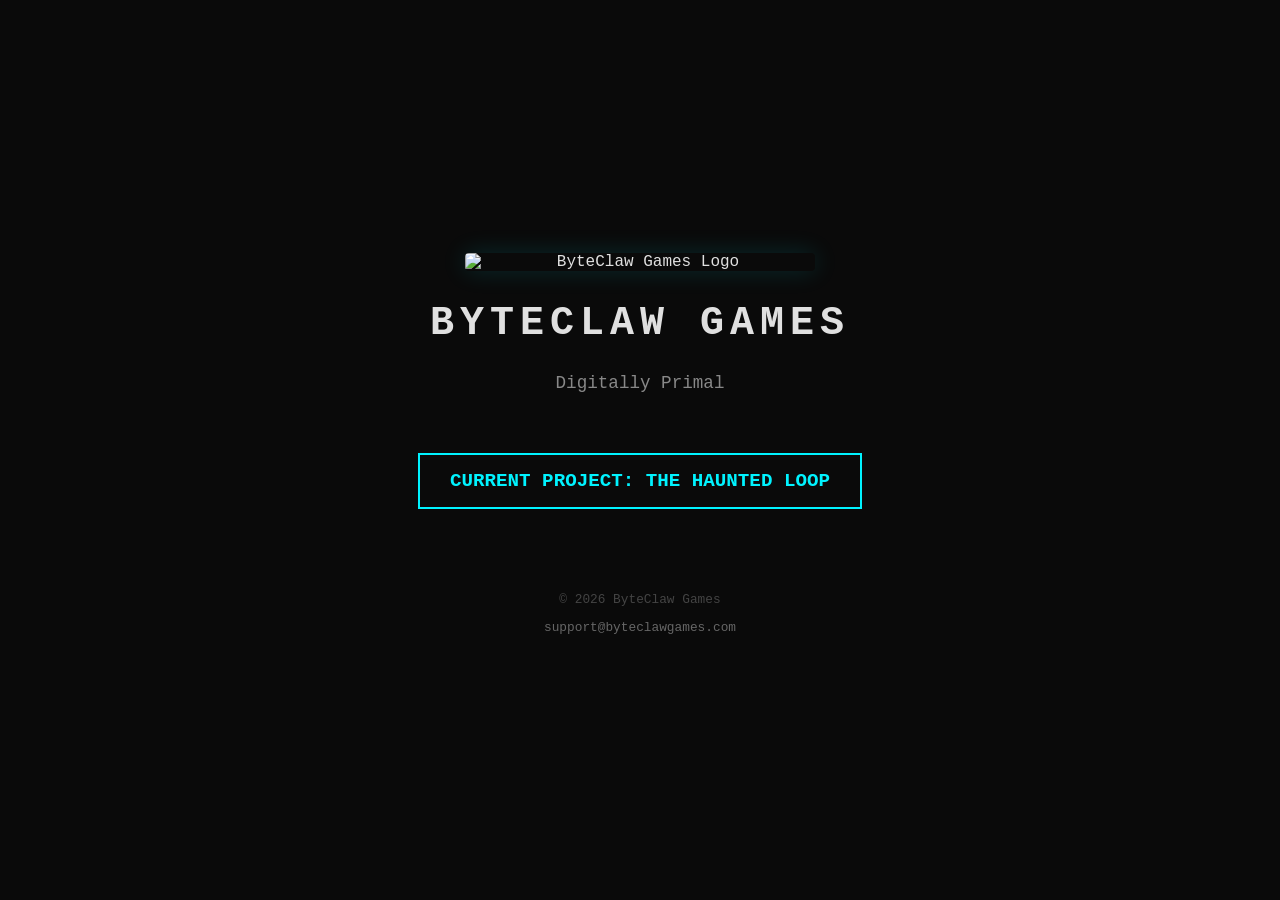
==== index.html @ 6eb18c29 "Initial Commit Basic files for website, without much functionality." ====
<!DOCTYPE html>
<html lang="en">
<head>
    <meta charset="UTF-8">
    <meta name="viewport" content="width=device-width, initial-scale=1.0">
    <title>ByteClaw Games</title>
    <style>
        /* CORE THEME */
        :root {
            --bg-color: #0a0a0a;
            --text-color: #e0e0e0;
            --accent-cyan: #00f3ff;
            --accent-magenta: #ff0055;
            --card-bg: #161616;
        }

        body {
            background-color: var(--bg-color);
            color: var(--text-color);
            font-family: 'Courier New', Courier, monospace;
            margin: 0;
            display: flex;
            flex-direction: column;
            align-items: center;
            justify-content: center;
            min-height: 100vh;
            text-align: center;
        }

        /* LOGO & BRANDING */
        .logo-img {
            max-width: 350px;
            width: 80%;
            border-radius: 4px;
            box-shadow: 0 0 25px rgba(0, 243, 255, 0.15);
            margin-bottom: 30px;
        }

        h1 {
            font-size: 2.5rem;
            text-transform: uppercase;
            letter-spacing: 6px;
            margin: 0 0 10px 0;
        }

        .tagline {
            color: #888;
            font-size: 1.1rem;
            margin-bottom: 50px;
        }

        /* NAVIGATION BUTTONS */
        .btn {
            display: inline-block;
            padding: 15px 30px;
            border: 2px solid var(--accent-cyan);
            color: var(--accent-cyan);
            text-decoration: none;
            font-weight: bold;
            font-size: 1.2rem;
            text-transform: uppercase;
            transition: all 0.3s ease;
            margin: 10px;
        }

        .btn:hover {
            background-color: var(--accent-cyan);
            color: #000;
            box-shadow: 0 0 15px var(--accent-cyan);
        }

        /* FOOTER */
        footer {
            margin-top: 60px;
            color: #444;
            font-size: 0.8rem;
        }
        
        .contact-link {
            color: #666;
            text-decoration: none;
        }
        .contact-link:hover { color: var(--accent-magenta); }
    </style>
</head>
<body>

    <img src="ByteClawGames.png" alt="ByteClaw Games Logo" class="logo-img">
    
    <h1>ByteClaw Games</h1>
    <p class="tagline">Digitally Primal</p>

    <div>
        <a href="haunted-loop.html" class="btn">Current Project: The Haunted Loop</a>
    </div>

    <footer>
        <p>&copy; 2026 ByteClaw Games</p>
        <p><a href="mailto:support@byteclawgames.com" class="contact-link">support@byteclawgames.com</a></p>
    </footer>

</body>
</html>
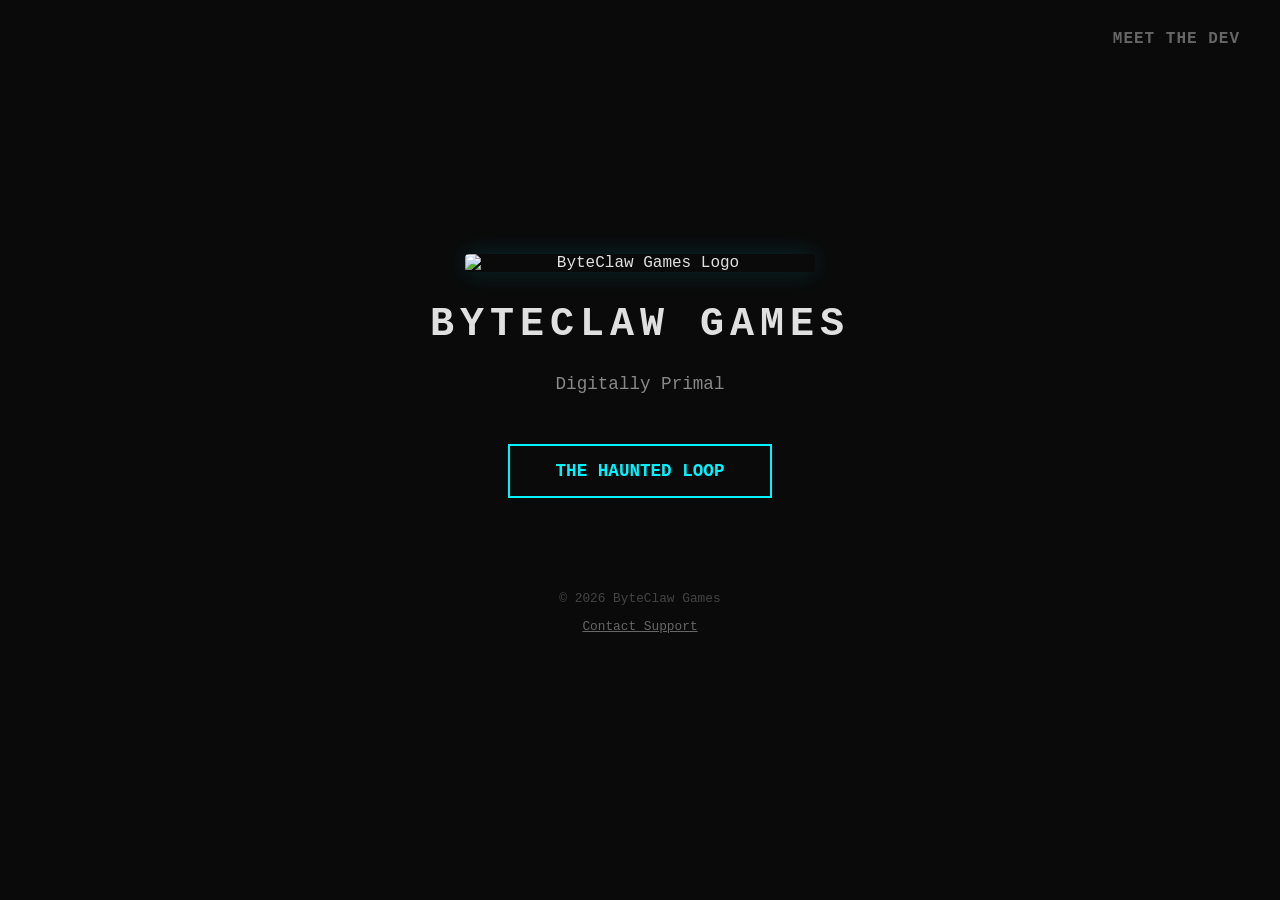
==== commit 8d79bef1: "Updated layout of info Added the About Page Changed the layout of Index. Included extra images. Adde" ====
--- a/index.html
+++ b/index.html
@@ -25,6 +25,30 @@
             justify-content: center;
             min-height: 100vh;
             text-align: center;
+            position: relative; /* Needed for the absolute positioning of the header */
+        }
+
+        /* HEADER NAVIGATION */
+        nav {
+            position: absolute;
+            top: 30px;
+            right: 40px;
+            z-index: 10;
+        }
+
+        .header-link {
+            text-decoration: none;
+            color: #666; /* Subtle default color */
+            font-weight: bold;
+            font-size: 1rem;
+            text-transform: uppercase;
+            letter-spacing: 1px;
+            transition: color 0.3s ease, text-shadow 0.3s ease;
+        }
+
+        .header-link:hover {
+            color: var(--accent-cyan);
+            text-shadow: 0 0 10px rgba(0, 243, 255, 0.5); /* Cyan Glow */
         }
 
         /* LOGO & BRANDING */
@@ -50,6 +74,11 @@
         }
 
         /* NAVIGATION BUTTONS */
+        .btn-container {
+            display: flex;
+            justify-content: center;
+        }
+
         .btn {
             display: inline-block;
             padding: 15px 30px;
@@ -57,10 +86,10 @@
             color: var(--accent-cyan);
             text-decoration: none;
             font-weight: bold;
-            font-size: 1.2rem;
+            font-size: 1.1rem;
             text-transform: uppercase;
             transition: all 0.3s ease;
-            margin: 10px;
+            min-width: 200px;
         }
 
         .btn:hover {
@@ -71,33 +100,52 @@
 
         /* FOOTER */
         footer {
-            margin-top: 60px;
+            margin-top: 80px;
             color: #444;
             font-size: 0.8rem;
         }
         
-        .contact-link {
+        .contact-trigger {
             color: #666;
-            text-decoration: none;
+            cursor: pointer;
+            text-decoration: underline;
+            transition: 0.3s;
         }
-        .contact-link:hover { color: var(--accent-magenta); }
+        .contact-trigger:hover { color: var(--accent-cyan); }
+
     </style>
 </head>
 <body>
 
-    <img src="ByteClawGames.png" alt="ByteClaw Games Logo" class="logo-img">
+    <nav>
+        <a href="about.html" class="header-link">Meet The Dev</a>
+    </nav>
+
+    <img src="ByteClawGames.jpg" alt="ByteClaw Games Logo" class="logo-img">
     
     <h1>ByteClaw Games</h1>
     <p class="tagline">Digitally Primal</p>
 
-    <div>
-        <a href="haunted-loop.html" class="btn">Current Project: The Haunted Loop</a>
+    <div class="btn-container">
+        <a href="haunted-loop.html" class="btn">The Haunted Loop</a>
     </div>
 
     <footer>
         <p>&copy; 2026 ByteClaw Games</p>
-        <p><a href="mailto:support@byteclawgames.com" class="contact-link">support@byteclawgames.com</a></p>
+        <p><span class="contact-trigger" onclick="revealEmail()">Contact Support</span></p>
     </footer>
+
+    <script>
+        function revealEmail() {
+            // We break the email into parts so bots can't read "support@byteclawgames.com" in the source code
+            const user = "support";
+            const domain = "byteclawgames.com";
+            const fullEmail = user + "@" + domain;
+            
+            // This is the "Popup"
+            alert("Need support? Send us an email at:\n\n" + fullEmail);
+        }
+    </script>
 
 </body>
 </html>
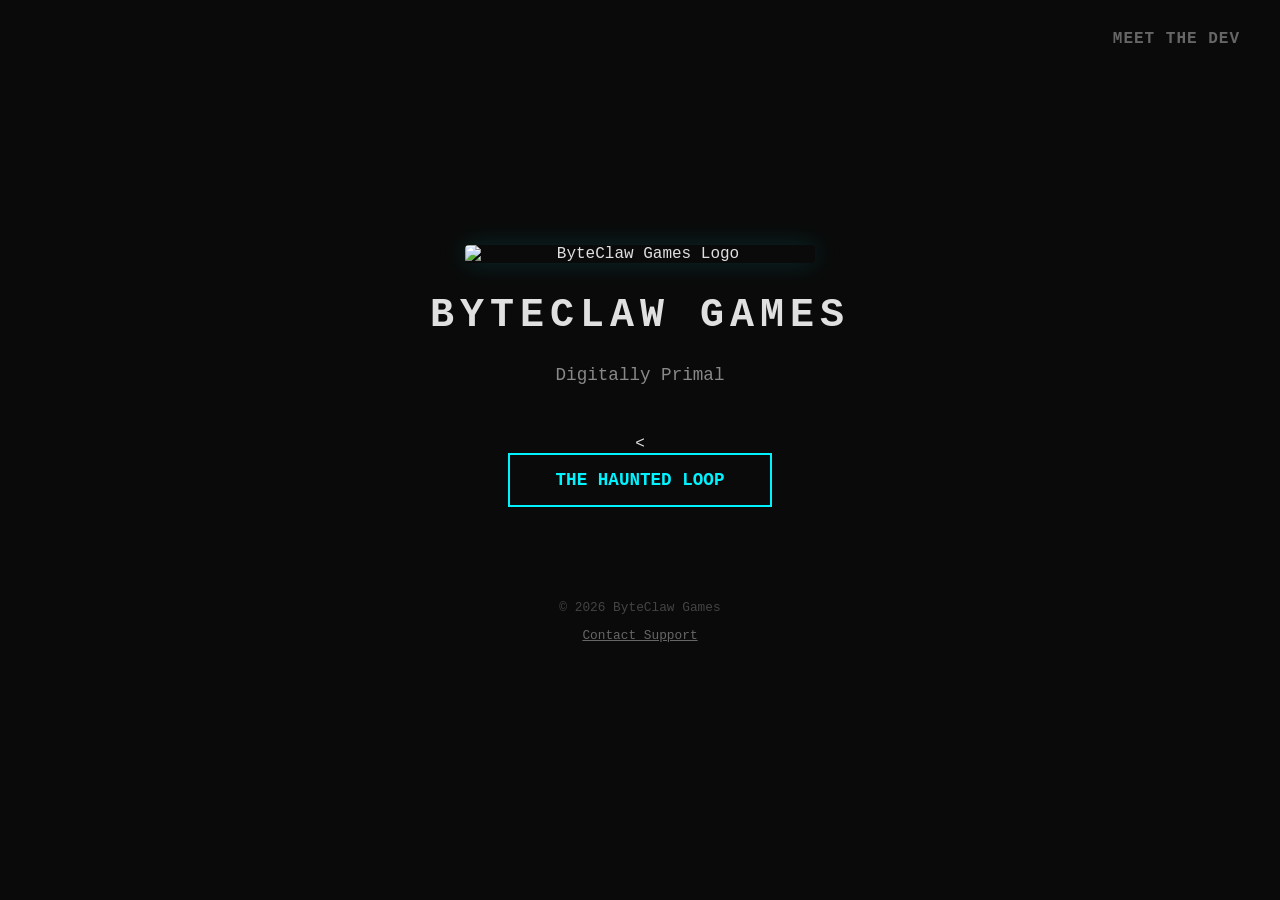
==== commit 00a6c84c: "Attempting to make Clean URLs Added extra folders and changed the html code to attempt at making the" ====
--- a/index.html
+++ b/index.html
@@ -118,17 +118,17 @@
 <body>
 
     <nav>
-        <a href="about.html" class="header-link">Meet The Dev</a>
-    </nav>
+    <a href="about/" class="header-link">Meet The Dev</a>
+	</nav>
 
-    <img src="ByteClawGames.jpg" alt="ByteClaw Games Logo" class="logo-img">
+    <img src="images/ByteClawGames.jpg" alt="ByteClaw Games Logo" class="logo-img">
     
     <h1>ByteClaw Games</h1>
     <p class="tagline">Digitally Primal</p>
 
-    <div class="btn-container">
-        <a href="haunted-loop.html" class="btn">The Haunted Loop</a>
-    </div>
+    <<div class="btn-container">
+		<a href="haunted-loop/" class="btn">The Haunted Loop</a>
+	</div>
 
     <footer>
         <p>&copy; 2026 ByteClaw Games</p>
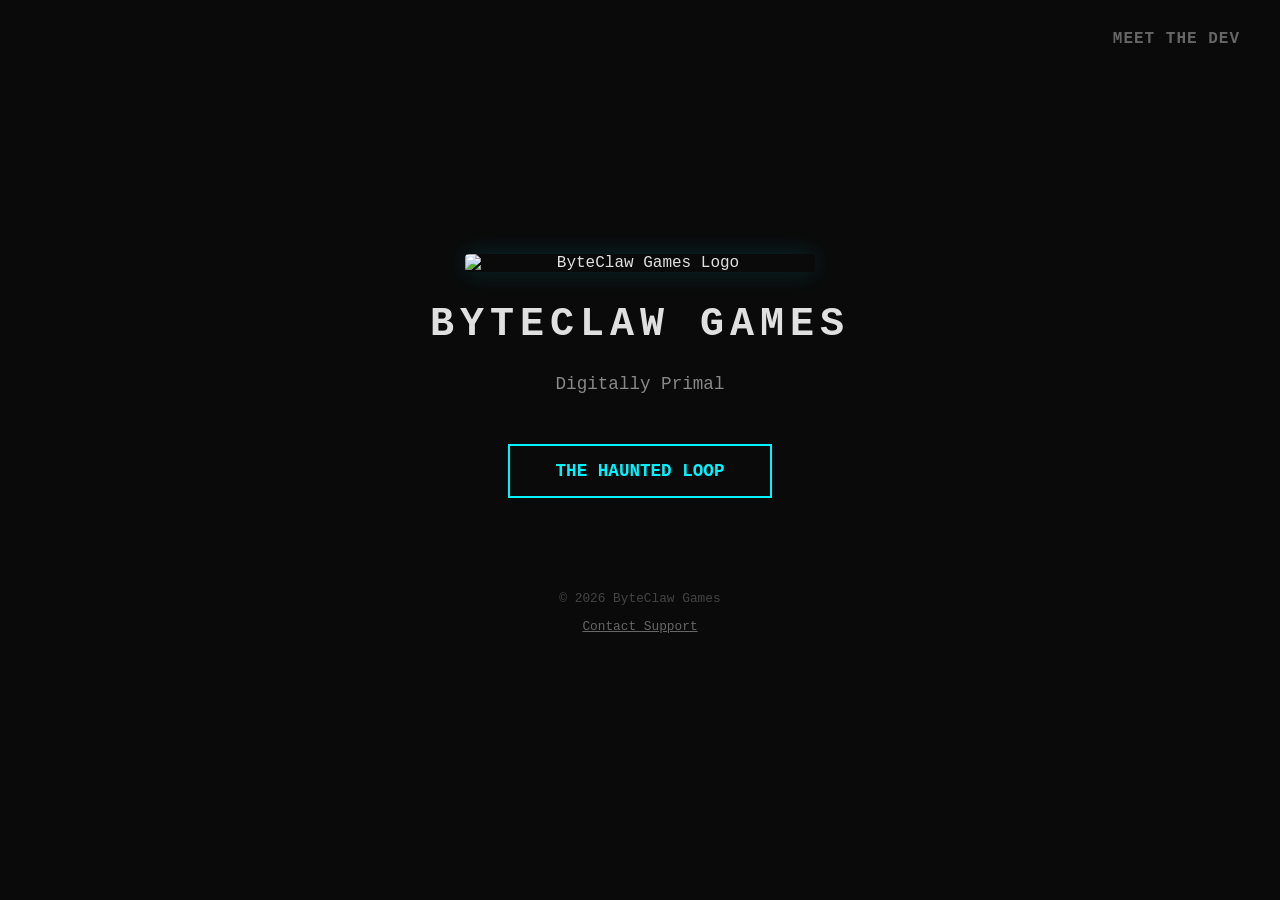
==== commit e1b9e7c7: "Fix to main page to delete a symbol Updated a typo on the main page." ====
--- a/index.html
+++ b/index.html
@@ -126,7 +126,7 @@
     <h1>ByteClaw Games</h1>
     <p class="tagline">Digitally Primal</p>
 
-    <<div class="btn-container">
+    <div class="btn-container">
 		<a href="haunted-loop/" class="btn">The Haunted Loop</a>
 	</div>
 
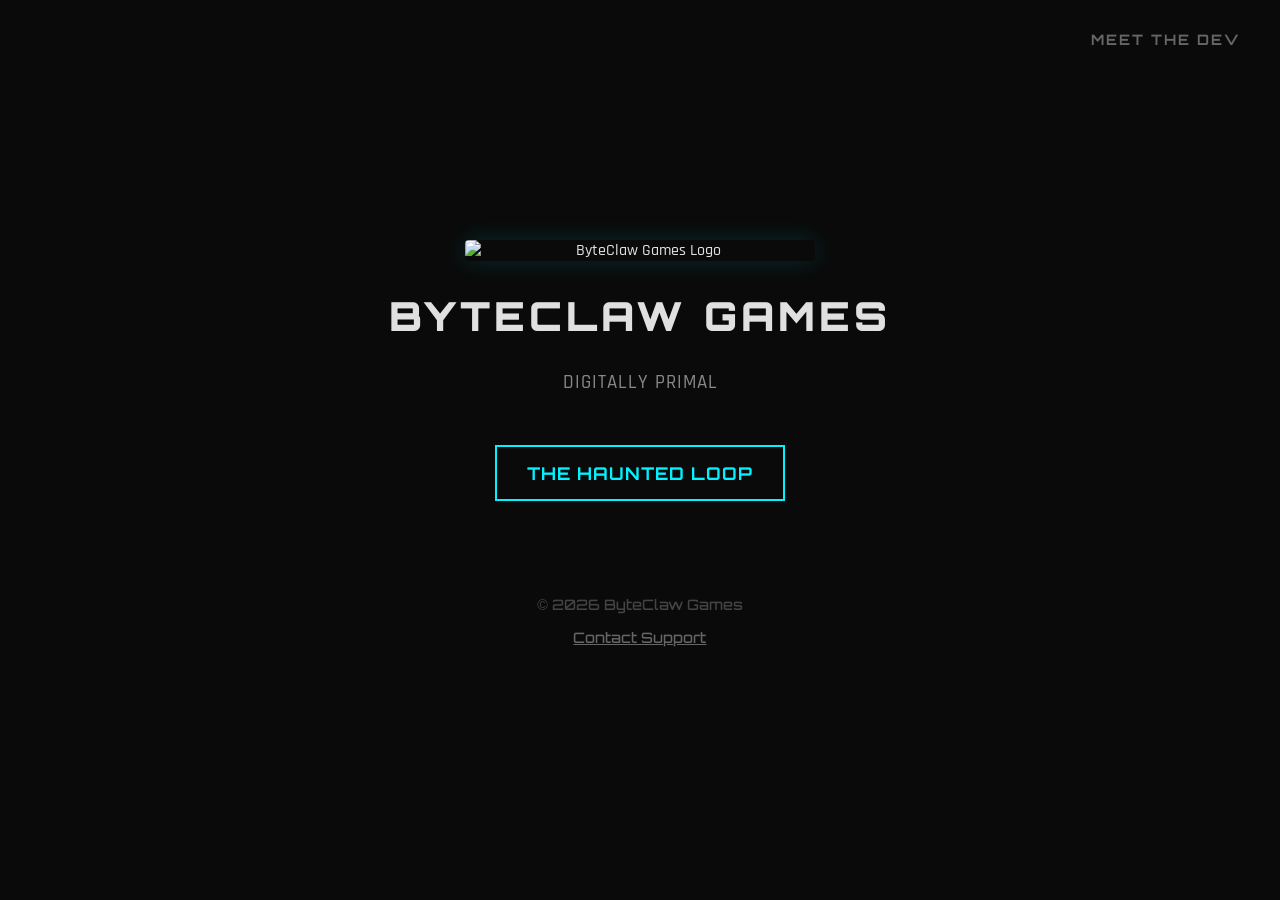
==== commit 5c37bbdc: "Updated Fonts Added font control to make the page more unified in the font department. Makes everyth" ====
--- a/index.html
+++ b/index.html
@@ -4,6 +4,11 @@
     <meta charset="UTF-8">
     <meta name="viewport" content="width=device-width, initial-scale=1.0">
     <title>ByteClaw Games</title>
+    
+    <link rel="preconnect" href="https://fonts.googleapis.com">
+    <link rel="preconnect" href="https://fonts.gstatic.com" crossorigin>
+    <link href="https://fonts.googleapis.com/css2?family=Orbitron:wght@400;700;900&family=Rajdhani:wght@400;500;600&display=swap" rel="stylesheet">
+
     <style>
         /* CORE THEME */
         :root {
@@ -12,12 +17,17 @@
             --accent-cyan: #00f3ff;
             --accent-magenta: #ff0055;
             --card-bg: #161616;
+            
+            /* FONT VARIABLES */
+            --font-display: 'Orbitron', sans-serif; /* Headers */
+            --font-body: 'Rajdhani', sans-serif;    /* Text */
         }
 
         body {
             background-color: var(--bg-color);
             color: var(--text-color);
-            font-family: 'Courier New', Courier, monospace;
+            font-family: var(--font-body);
+            font-weight: 500;
             margin: 0;
             display: flex;
             flex-direction: column;
@@ -25,7 +35,7 @@
             justify-content: center;
             min-height: 100vh;
             text-align: center;
-            position: relative; /* Needed for the absolute positioning of the header */
+            position: relative;
         }
 
         /* HEADER NAVIGATION */
@@ -38,17 +48,18 @@
 
         .header-link {
             text-decoration: none;
-            color: #666; /* Subtle default color */
-            font-weight: bold;
-            font-size: 1rem;
+            color: #666;
+            font-family: var(--font-display); /* Tech Font */
+            font-weight: 700;
+            font-size: 0.9rem;
             text-transform: uppercase;
-            letter-spacing: 1px;
+            letter-spacing: 2px;
             transition: color 0.3s ease, text-shadow 0.3s ease;
         }
 
         .header-link:hover {
             color: var(--accent-cyan);
-            text-shadow: 0 0 10px rgba(0, 243, 255, 0.5); /* Cyan Glow */
+            text-shadow: 0 0 10px rgba(0, 243, 255, 0.5);
         }
 
         /* LOGO & BRANDING */
@@ -61,16 +72,20 @@
         }
 
         h1 {
+            font-family: var(--font-display); /* Tech Font */
             font-size: 2.5rem;
             text-transform: uppercase;
-            letter-spacing: 6px;
+            letter-spacing: 4px;
             margin: 0 0 10px 0;
+            font-weight: 900; /* Extra bold */
         }
 
         .tagline {
             color: #888;
-            font-size: 1.1rem;
+            font-size: 1.2rem;
             margin-bottom: 50px;
+            letter-spacing: 1px;
+            text-transform: uppercase;
         }
 
         /* NAVIGATION BUTTONS */
@@ -84,25 +99,28 @@
             padding: 15px 30px;
             border: 2px solid var(--accent-cyan);
             color: var(--accent-cyan);
+            font-family: var(--font-display); /* Tech Font */
             text-decoration: none;
-            font-weight: bold;
+            font-weight: 700;
             font-size: 1.1rem;
             text-transform: uppercase;
             transition: all 0.3s ease;
             min-width: 200px;
+            letter-spacing: 1px;
         }
 
         .btn:hover {
             background-color: var(--accent-cyan);
             color: #000;
-            box-shadow: 0 0 15px var(--accent-cyan);
+            box-shadow: 0 0 20px var(--accent-cyan);
         }
 
         /* FOOTER */
         footer {
             margin-top: 80px;
             color: #444;
-            font-size: 0.8rem;
+            font-size: 0.9rem;
+            font-family: var(--font-display);
         }
         
         .contact-trigger {
@@ -118,8 +136,8 @@
 <body>
 
     <nav>
-    <a href="about/" class="header-link">Meet The Dev</a>
-	</nav>
+        <a href="about/" class="header-link">Meet The Dev</a>
+    </nav>
 
     <img src="images/ByteClawGames.jpg" alt="ByteClaw Games Logo" class="logo-img">
     
@@ -127,8 +145,8 @@
     <p class="tagline">Digitally Primal</p>
 
     <div class="btn-container">
-		<a href="haunted-loop/" class="btn">The Haunted Loop</a>
-	</div>
+        <a href="haunted-loop/" class="btn">The Haunted Loop</a>
+    </div>
 
     <footer>
         <p>&copy; 2026 ByteClaw Games</p>
@@ -137,12 +155,9 @@
 
     <script>
         function revealEmail() {
-            // We break the email into parts so bots can't read "support@byteclawgames.com" in the source code
             const user = "support";
             const domain = "byteclawgames.com";
             const fullEmail = user + "@" + domain;
-            
-            // This is the "Popup"
             alert("Need support? Send us an email at:\n\n" + fullEmail);
         }
     </script>
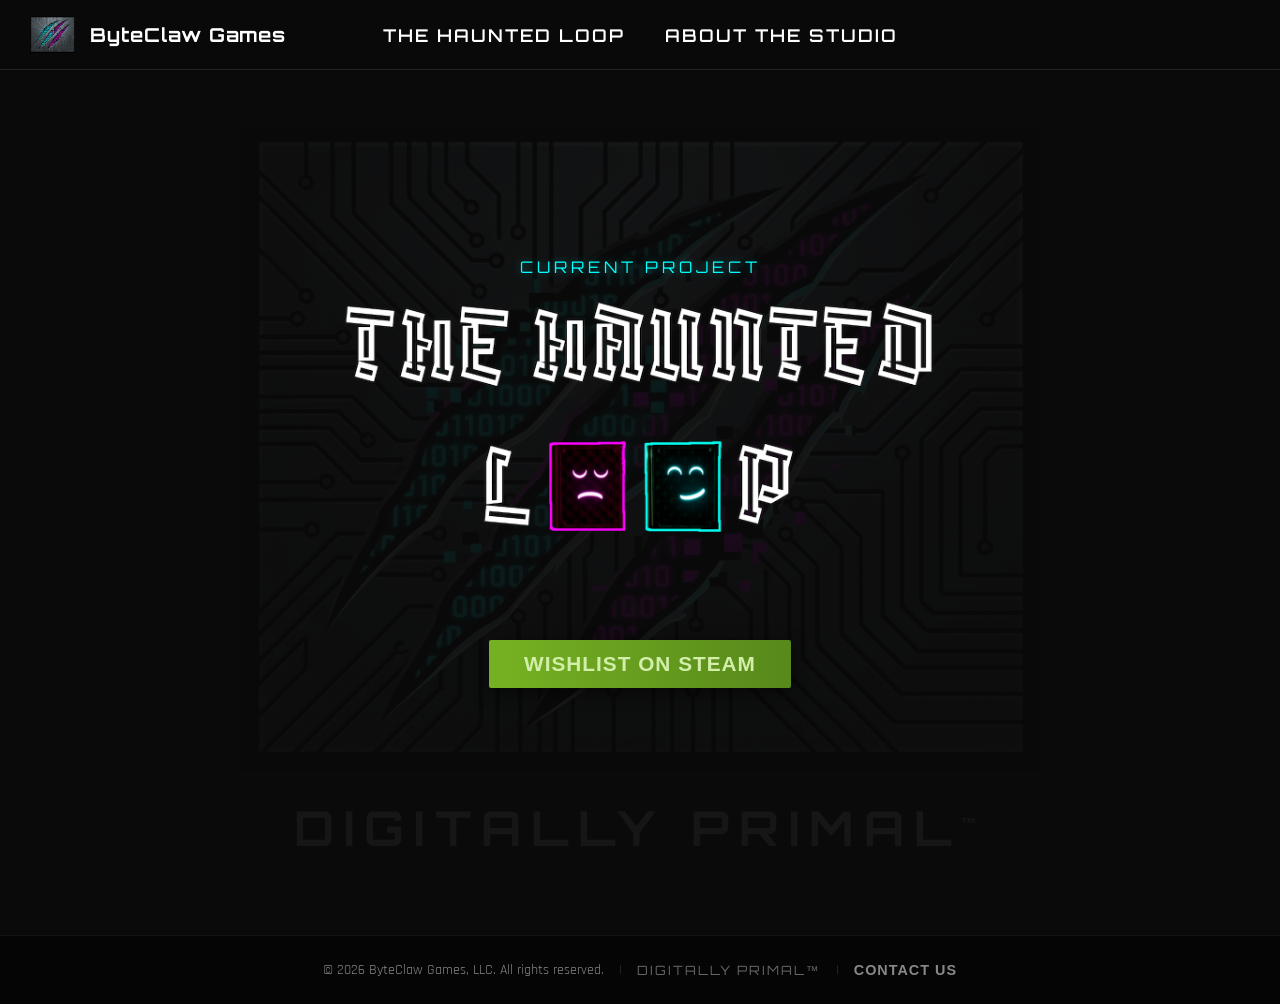
==== commit a3a7b616: "Updated all paged Website as been updated for marketing purposes, and the layout and design as been " ====
--- a/index.html
+++ b/index.html
@@ -8,159 +8,66 @@
     <link rel="preconnect" href="https://fonts.googleapis.com">
     <link rel="preconnect" href="https://fonts.gstatic.com" crossorigin>
     <link href="https://fonts.googleapis.com/css2?family=Orbitron:wght@400;700;900&family=Rajdhani:wght@400;500;600&display=swap" rel="stylesheet">
-
-    <style>
-        /* CORE THEME */
-        :root {
-            --bg-color: #0a0a0a;
-            --text-color: #e0e0e0;
-            --accent-cyan: #00f3ff;
-            --accent-magenta: #ff0055;
-            --card-bg: #161616;
-            
-            /* FONT VARIABLES */
-            --font-display: 'Orbitron', sans-serif; /* Headers */
-            --font-body: 'Rajdhani', sans-serif;    /* Text */
-        }
-
-        body {
-            background-color: var(--bg-color);
-            color: var(--text-color);
-            font-family: var(--font-body);
-            font-weight: 500;
-            margin: 0;
-            display: flex;
-            flex-direction: column;
-            align-items: center;
-            justify-content: center;
-            min-height: 100vh;
-            text-align: center;
-            position: relative;
-        }
-
-        /* HEADER NAVIGATION */
-        nav {
-            position: absolute;
-            top: 30px;
-            right: 40px;
-            z-index: 10;
-        }
-
-        .header-link {
-            text-decoration: none;
-            color: #666;
-            font-family: var(--font-display); /* Tech Font */
-            font-weight: 700;
-            font-size: 0.9rem;
-            text-transform: uppercase;
-            letter-spacing: 2px;
-            transition: color 0.3s ease, text-shadow 0.3s ease;
-        }
-
-        .header-link:hover {
-            color: var(--accent-cyan);
-            text-shadow: 0 0 10px rgba(0, 243, 255, 0.5);
-        }
-
-        /* LOGO & BRANDING */
-        .logo-img {
-            max-width: 350px;
-            width: 80%;
-            border-radius: 4px;
-            box-shadow: 0 0 25px rgba(0, 243, 255, 0.15);
-            margin-bottom: 30px;
-        }
-
-        h1 {
-            font-family: var(--font-display); /* Tech Font */
-            font-size: 2.5rem;
-            text-transform: uppercase;
-            letter-spacing: 4px;
-            margin: 0 0 10px 0;
-            font-weight: 900; /* Extra bold */
-        }
-
-        .tagline {
-            color: #888;
-            font-size: 1.2rem;
-            margin-bottom: 50px;
-            letter-spacing: 1px;
-            text-transform: uppercase;
-        }
-
-        /* NAVIGATION BUTTONS */
-        .btn-container {
-            display: flex;
-            justify-content: center;
-        }
-
-        .btn {
-            display: inline-block;
-            padding: 15px 30px;
-            border: 2px solid var(--accent-cyan);
-            color: var(--accent-cyan);
-            font-family: var(--font-display); /* Tech Font */
-            text-decoration: none;
-            font-weight: 700;
-            font-size: 1.1rem;
-            text-transform: uppercase;
-            transition: all 0.3s ease;
-            min-width: 200px;
-            letter-spacing: 1px;
-        }
-
-        .btn:hover {
-            background-color: var(--accent-cyan);
-            color: #000;
-            box-shadow: 0 0 20px var(--accent-cyan);
-        }
-
-        /* FOOTER */
-        footer {
-            margin-top: 80px;
-            color: #444;
-            font-size: 0.9rem;
-            font-family: var(--font-display);
-        }
-        
-        .contact-trigger {
-            color: #666;
-            cursor: pointer;
-            text-decoration: underline;
-            transition: 0.3s;
-        }
-        .contact-trigger:hover { color: var(--accent-cyan); }
-
-    </style>
+    
+    <link rel="stylesheet" href="styles.css">
 </head>
 <body>
 
-    <nav>
-        <a href="about/" class="header-link">Meet The Dev</a>
-    </nav>
+    <header class="main-header">
+        <div class="brand-container">
+            <a href="index.html" class="brand-link">
+                <img src="images/ByteClawGamesLogo_NoText_256.png" alt="ByteClaw Games Logo" class="header-logo">
+                <span class="brand-text">ByteClaw Games</span>
+            </a>
+        </div>
+        
+        <nav class="center-nav">
+            <a href="haunted-loop/index.html" class="glitch-link">The Haunted Loop</a>
+            <a href="about/index.html" class="glitch-link">About The Studio</a>
+        </nav>
+        
+        <div class="header-spacer"></div>
+    </header>
 
-    <img src="images/ByteClawGames.jpg" alt="ByteClaw Games Logo" class="logo-img">
-    
-    <h1>ByteClaw Games</h1>
-    <p class="tagline">Digitally Primal</p>
+    <main>
+        <section class="hero-section">
+            
+            <div class="background-layer">
+                <img src="images/ByteClawGamesLogo_NoText_2048.png" alt="" class="bg-ghost-logo">
+                <h1 class="bg-tagline">Digitally Primal<sup>&trade;</sup></h1>
+            </div>
 
-    <div class="btn-container">
-        <a href="haunted-loop/" class="btn">The Haunted Loop</a>
-    </div>
+            <div class="tint-layer"></div>
 
-    <footer>
-        <p>&copy; 2026 ByteClaw Games</p>
-        <p><span class="contact-trigger" onclick="revealEmail()">Contact Support</span></p>
+            <div class="foreground-layer">
+                <span class="current-project-label">Current Project</span>
+                
+                <a href="haunted-loop/index.html" class="game-logo-link">
+                    <img src="images/library_logo_1280x720.png" alt="The Haunted Loop" class="game-hero-logo">
+                </a>
+                
+                <a href="https://store.steampowered.com/app/4172940/The_Haunted_Loop/" target="_blank" class="steam-wishlist-btn">
+                    Wishlist on Steam
+                </a>
+            </div>
+
+        </section>
+    </main>
+	
+	<footer class="main-footer">
+        <div class="footer-content">
+            <span class="footer-text">&copy; 2026 ByteClaw Games, LLC. All rights reserved.</span>
+            
+            <span class="footer-divider">|</span>
+            
+            <span class="footer-tagline">Digitally Primal&trade;</span>
+            
+            <span class="footer-divider">|</span>
+            
+            <button class="contact-reveal-btn" onclick="this.innerHTML='support@byteclawgames.com'; this.style.cursor='text'; this.style.color='#00ffff'; this.onclick=null;">
+                Contact Us
+            </button>
+        </div>
     </footer>
-
-    <script>
-        function revealEmail() {
-            const user = "support";
-            const domain = "byteclawgames.com";
-            const fullEmail = user + "@" + domain;
-            alert("Need support? Send us an email at:\n\n" + fullEmail);
-        }
-    </script>
-
 </body>
 </html>
--- a/styles.css
+++ b/styles.css
@@ -0,0 +1,785 @@
+/* --- Header Layout --- */
+.main-header {
+    position: fixed; /* Makes it stick to the top */
+    top: 0;
+    left: 0;
+    width: 100%;
+    height: 70px; /* Keeps it slim and slick */
+    background: rgba(10, 10, 10, 0.85); /* Dark background with slight transparency */
+    backdrop-filter: blur(8px); /* Adds a modern frosted glass effect over scrolling content */
+    display: flex;
+    justify-content: space-between;
+    align-items: center;
+    padding: 0 30px;
+    z-index: 1000; /* Ensures it stays above all other content */
+    box-sizing: border-box;
+    border-bottom: 1px solid rgba(255, 255, 255, 0.1);
+}
+
+/* --- Left Brand Block --- */
+.brand-container {
+    flex: 1; /* This container now does the stretching to balance the layout */
+    display: flex;
+    align-items: center;
+}
+
+.brand-link {
+    display: flex;
+    align-items: center;
+    text-decoration: none;
+    /* Removed the flex: 1 from here! Now the hit-box hugs the text tightly. */
+}
+
+.header-logo {
+    height: 45px;
+    width: 45px;
+    margin-right: 15px;
+}
+
+.brand-text {
+    color: #ffffff;
+    font-size: 1.2rem;
+    font-weight: 700; /* Bumping the weight to make it pop */
+    letter-spacing: 1px;
+    font-family: 'Orbitron', sans-serif; /* Adds Orbitron */
+	transition: color 0.2s ease;
+}
+
+/* --- Center Navigation --- */
+.center-nav {
+    display: flex;
+    gap: 40px;
+    justify-content: center;
+}
+
+.header-spacer {
+    flex: 1; /* Matches the brand-link flex to keep nav dead center */
+}
+
+/* --- The Glitch Hover Effect --- */
+.glitch-link {
+    color: #ffffff;
+    text-decoration: none;
+    font-size: 1.1rem;
+    text-transform: uppercase;
+    letter-spacing: 2px;
+    position: relative;
+    transition: color 0.2s ease;
+    font-family: 'Orbitron', sans-serif; /* Adds Orbitron */
+    font-weight: 600;
+}
+
+.glitch-link:hover,
+.brand-link:hover .brand-text {
+    /* Plays for half a second, runs once, and 'forwards' locks it on the final frame */
+    animation: text-glitch 0.5s forwards; 
+}
+
+/* Keyframes for a slower, deliberate glitch that ends on Cyan */
+@keyframes text-glitch {
+    0% { text-shadow: 4px 0 #00ffff, -4px 0 #ff00ff; color: #ffffff; }
+    20% { text-shadow: -4px 0 #00ffff, 4px 0 #ff00ff; color: #ffffff; }
+    40% { text-shadow: 4px 0 #00ffff, -4px 0 #ff00ff; color: #ffffff; }
+    60% { text-shadow: -3px 0 #00ffff, 3px 0 #ff00ff; color: #ffffff; }
+    80% { text-shadow: 2px 0 #00ffff, -2px 0 #ff00ff; color: #ff00ff; } /* A quick flash of purple text */
+    100% { 
+        text-shadow: 0px 0px 12px rgba(0, 255, 255, 0.6); /* A soft cyan glow */
+        color: #00ffff; /* Text permanently turns Cyan while hovering */
+    }
+}
+
+/* Add some padding to the top of your body so content isn't hidden behind the fixed header */
+body {
+    margin: 0;
+    padding-top: 70px; 
+    font-family: 'Rajdhani', sans-serif; /* Adds Rajdhani as the default text */
+    background-color: #0a0a0a; /* Keeping your dark background */
+}
+
+/* --- Global Text Styles --- */
+p {
+    color: #cccccc; /* A nice readable light gray */
+    line-height: 1.6; /* Gives the text some breathing room */
+    margin-bottom: 20px;
+}
+
+/* --- Hero Section --- */
+.hero-section {
+    height: 80vh; /* Takes up 80% of the screen height */
+    display: flex;
+    flex-direction: column;
+    justify-content: center;
+    align-items: center;
+    text-align: center;
+    padding: 20px;
+}
+
+.main-tagline {
+    font-family: 'Orbitron', sans-serif;
+    font-size: 5rem; /* Massive, punchy text */
+    color: #ffffff;
+    letter-spacing: 4px;
+    text-transform: uppercase;
+    margin: 0 0 10px 0;
+    text-shadow: 0px 0px 20px rgba(0, 255, 255, 0.3); /* Subtle cyan glow */
+}
+
+/* Styles the ™ symbol to be smaller and a sleek gray */
+.main-tagline sup {
+    font-size: 2rem;
+    color: #888888;
+    vertical-align: super;
+}
+
+.hero-subtext {
+    font-size: 1.5rem;
+    color: #cccccc;
+    margin: 0;
+}
+
+.highlight-text {
+    color: #00ffff; /* Makes 'The Haunted Loop' pop in cyan */
+    font-weight: 600;
+}
+
+/* --- Hero Section & 3-Layer Setup --- */
+.hero-section {
+    position: relative;
+    height: 85vh;
+    display: flex;
+    justify-content: center;
+    align-items: center;
+    overflow: hidden; /* Keeps the massive background logo from breaking the page width */
+}
+
+/* Layer 1: Deep Background */
+.background-layer {
+    position: absolute;
+    top: 0;
+    left: 0;
+    width: 100%;
+    height: 100%;
+    display: flex;
+    flex-direction: column;
+    justify-content: center;
+    align-items: center;
+    z-index: 1;
+}
+
+.bg-ghost-logo {
+    width: 800px; /* Massive size */
+    opacity: 0.08; /* Barely visible */
+    animation: ghost-glitch 10s infinite; /* The subtle anomaly effect */
+}
+
+.bg-tagline {
+    font-family: 'Orbitron', sans-serif;
+    font-size: 3rem;
+    color: #ffffff;
+    opacity: 0.05; /* Almost invisible */
+    letter-spacing: 10px;
+    text-transform: uppercase;
+    margin-top: -50px; /* Pulls it up slightly over the bottom of the logo */
+}
+
+.bg-tagline sup {
+    font-size: 1rem;
+    vertical-align: super;
+}
+
+/* Background Glitch Animation */
+@keyframes ghost-glitch {
+    0%, 96%, 100% { transform: translate(0, 0); filter: none; opacity: 0.08; }
+    97% { transform: translate(-5px, 2px); filter: drop-shadow(5px 0 0 #00ffff); opacity: 0.15; }
+    98% { transform: translate(5px, -2px); filter: drop-shadow(-5px 0 0 #ff00ff); opacity: 0.12; }
+    99% { transform: translate(-2px, 5px); filter: none; opacity: 0.1; }
+}
+
+/* Layer 2: Middle Tint */
+.tint-layer {
+    position: absolute;
+    top: 0;
+    left: 0;
+    width: 100%;
+    height: 100%;
+    /* Replaced the circular gradient with a flat dark tint to eliminate color banding */
+    background: rgba(10, 10, 10, 0.10); 
+    z-index: 2;
+}
+
+/* Layer 3: Foreground Content */
+.foreground-layer {
+    position: relative;
+    z-index: 3;
+    display: flex;
+    flex-direction: column;
+    align-items: center;
+    text-align: center;
+}
+
+.current-project-label {
+    font-family: 'Orbitron', sans-serif;
+    color: #00ffff;
+    letter-spacing: 4px;
+    text-transform: uppercase;
+    font-size: 1rem;
+    margin-bottom: -10px; /* Tucks it nicely above the logo */
+    text-shadow: 0 0 10px rgba(0, 255, 255, 0.4);
+}
+
+.game-hero-logo {
+    max-width: 600px; /* Keeps the 1280x720 logo contained */
+    width: 100%;
+    height: auto;
+    transition: transform 0.3s ease, filter 0.3s ease;
+}
+
+.game-logo-link:hover .game-hero-logo {
+    transform: scale(1.02); /* Slight zoom on hover */
+    filter: drop-shadow(0px 0px 15px rgba(255, 255, 255, 0.1));
+}
+
+/* Classic Steam Button */
+.steam-wishlist-btn {
+    margin-top: 30px;
+    background: linear-gradient(to right, #75b022 5%, #588a1b 95%); /* Official Steam Green */
+    color: #d2efa9;
+    text-decoration: none;
+    font-family: 'Rajdhani', sans-serif;
+    font-size: 1.3rem;
+    font-weight: 600;
+    padding: 12px 35px;
+    border-radius: 2px;
+    text-transform: uppercase;
+    letter-spacing: 1px;
+    box-shadow: 0 4px 15px rgba(0, 0, 0, 0.5);
+    transition: all 0.2s ease;
+}
+
+.steam-wishlist-btn:hover {
+    background: linear-gradient(to right, #8ed629 5%, #6aa620 95%); /* Brighter green on hover */
+    color: #ffffff;
+    transform: translateY(-2px);
+    box-shadow: 0 6px 20px rgba(117, 176, 34, 0.4);
+}
+
+/* --- ABOUT PAGE STYLES --- */
+.about-section {
+    position: relative;
+    min-height: 85vh; /* Allows it to grow if text gets long */
+    display: flex;
+    align-items: center;
+    overflow: hidden;
+}
+
+.about-container {
+    max-width: 900px;
+    margin: 0 auto;
+    padding: 40px 20px;
+    display: flex;
+    align-items: center;
+    gap: 50px;
+    text-align: left; /* Overrides the center-align from the home page */
+}
+
+/* Avatar Setup & Glitch Hover */
+.avatar-frame {
+    width: 250px;
+    flex-shrink: 0;
+}
+
+.avatar-img {
+    width: 100%;
+    height: auto;
+    border-radius: 4px; 
+    border: 3px solid #00ffff;
+    box-shadow: 0 0 20px rgba(0, 255, 255, 0.2);
+    transition: all 0.3s ease;
+}
+
+.avatar-img:hover {
+    border-color: #ff00ff; /* Snaps to magenta */
+    box-shadow: 0 0 25px rgba(255, 0, 255, 0.4);
+    transform: scale(1.02);
+}
+
+/* Bio Text */
+.bio-content h1 {
+    color: #ff00ff;
+    font-family: 'Orbitron', sans-serif;
+    text-transform: uppercase;
+    letter-spacing: 2px;
+    margin-top: 0;
+    font-weight: 900;
+}
+
+.bio-content h2 {
+    font-size: 1.2rem;
+    color: #00ffff;
+    margin-bottom: 20px;
+    font-family: 'Orbitron', sans-serif;
+    letter-spacing: 1px;
+}
+
+.bio-content p {
+    color: #e0e0e0;
+    font-size: 1.1rem;
+    line-height: 1.6;
+}
+
+.bio-content strong {
+    color: #00ffff; /* Highlights the game title */
+}
+
+/* Social Buttons with Glitch Hover */
+.social-links {
+    margin-top: 30px;
+    display: flex;
+    flex-wrap: wrap;
+    gap: 15px;
+}
+
+.social-btn {
+    display: inline-block;
+    color: #ffffff;
+    font-family: 'Orbitron', sans-serif;
+    text-decoration: none;
+    /* Made base background slightly darker to contrast against the faded background logo */
+    background: rgba(0, 0, 0, 0.6); 
+    border: 1px solid rgba(255, 255, 255, 0.15);
+    padding: 8px 16px;
+    border-radius: 4px;
+    font-size: 0.8rem;
+    text-transform: uppercase;
+    letter-spacing: 1px;
+    /* transition ensures smooth retreat when mouse leaves, but hover uses animation */
+    transition: all 0.2s ease; 
+}
+
+.social-btn:hover {
+    /* Border turns cyan */
+    border-color: #00ffff;
+    /* Background darkens significantly to isolate the button from the Ghost logo */
+    background: rgba(0, 0, 0, 0.9); 
+    /* Button frame gets a soft cyan glow */
+    box-shadow: 0 0 12px rgba(0, 255, 255, 0.4);
+    
+    /* Triggers the EXISTING "text-glitch" animation we made earlier! */
+    /* Rapid cyan/magenta flicker, settles on cyan. */
+    animation: text-glitch 0.5s forwards; 
+}
+
+/* Redefining color transition behavior specifically for these buttons to avoid conflict with the animation */
+.social-btn .brand-text {
+    transition: color 0.2s ease;
+}
+
+/* =========================================
+   --- THE HAUNTED LOOP GAME PAGE STYLES --- 
+   ========================================= */
+
+/* Hero Section with Breathing Background */
+.game-hero-section {
+    position: relative;
+    height: 60vh;
+    display: flex;
+    justify-content: center;
+    align-items: flex-end; /* Pushes title to the bottom like original design */
+    padding-bottom: 50px;
+    overflow: hidden;
+    box-shadow: inset 0 -50px 50px #0a0a0a; /* Fades the bottom into the page */
+}
+
+.bg-creepy-zoom {
+    width: 100%;
+    height: 100%;
+    object-fit: cover;
+    /* 60 seconds total. 30s in, 30s out. Infinite loop. */
+    animation: creepy-breathe 60s ease-in-out infinite; 
+}
+
+@keyframes creepy-breathe {
+    0% { transform: scale(1); }
+    50% { transform: scale(1.1); } /* Zooms in 10% */
+    100% { transform: scale(1); }
+}
+
+.game-hero-content {
+    background: rgba(0, 0, 0, 0.75);
+    padding: 20px 50px;
+    border-radius: 4px;
+    border: 1px solid rgba(0, 255, 255, 0.1);
+    backdrop-filter: blur(5px);
+}
+
+.game-title {
+    font-family: 'Orbitron', sans-serif;
+    font-size: 3.5rem;
+    margin: 0;
+    text-transform: uppercase;
+    letter-spacing: 2px;
+    color: #ffffff;
+    text-shadow: 0 0 15px rgba(0, 255, 255, 0.6);
+}
+
+.genre-tag {
+    color: #ff00ff; /* Magenta accent */
+    font-family: 'Orbitron', sans-serif;
+    font-weight: bold;
+    display: block;
+    margin-top: 5px;
+    letter-spacing: 2px;
+    text-transform: uppercase;
+}
+
+/* Main Content Container */
+.game-container {
+    max-width: 1100px;
+    margin: 40px auto;
+    padding: 0 20px;
+}
+
+/* Split Layout */
+.split-layout {
+    display: grid;
+    grid-template-columns: 2fr 1fr;
+    gap: 50px;
+    margin-bottom: 60px;
+}
+
+.section-heading {
+    font-family: 'Orbitron', sans-serif;
+    color: #00ffff;
+    border-left: 4px solid #ff00ff; /* Magenta stripe */
+    padding-left: 15px;
+    margin-top: 0;
+    text-transform: uppercase;
+    letter-spacing: 1px;
+}
+
+.sub-heading {
+    font-family: 'Orbitron', sans-serif;
+    color: #ffffff;
+    margin-top: 40px;
+    letter-spacing: 1px;
+    text-transform: uppercase;
+}
+
+/* Features List */
+.features-list {
+    list-style: none;
+    padding: 0;
+}
+
+.features-list li {
+    background: rgba(255, 255, 255, 0.03);
+    margin-bottom: 12px;
+    padding: 15px 20px;
+    border-left: 2px solid #333;
+    transition: all 0.3s ease;
+    color: #cccccc;
+}
+
+.features-list li strong {
+    color: #ffffff;
+    font-family: 'Orbitron', sans-serif;
+}
+
+.features-list li:hover {
+    border-left: 2px solid #00ffff;
+    background: rgba(0, 255, 255, 0.05);
+    transform: translateX(5px); /* Slight bump to the right on hover */
+}
+
+/* Sidebar Stats */
+.stats-box {
+    background: rgba(255, 255, 255, 0.03);
+    padding: 25px;
+    border: 1px solid rgba(255, 255, 255, 0.1);
+    border-radius: 4px;
+}
+
+.stats-box p {
+    margin: 10px 0;
+    color: #cccccc;
+}
+
+.stats-box strong {
+    color: #00ffff;
+}
+
+.sidebar-divider {
+    border: 0;
+    border-top: 1px solid rgba(255, 255, 255, 0.1);
+    margin: 20px 0;
+}
+
+/* Gallery Grid */
+.gallery-grid {
+    display: grid;
+    grid-template-columns: repeat(auto-fit, minmax(300px, 1fr));
+    gap: 20px;
+    margin-bottom: 60px;
+}
+
+.gallery-img {
+    width: 100%;
+    height: auto;
+    border-radius: 4px;
+    border: 2px solid transparent;
+    transition: all 0.3s ease;
+    cursor: pointer;
+    box-shadow: 0 4px 15px rgba(0,0,0,0.5);
+}
+
+.gallery-img:hover {
+    transform: scale(1.03);
+    border-color: #ff00ff;
+    box-shadow: 0 0 20px rgba(255, 0, 255, 0.3);
+}
+
+/* Lightbox Styles */
+#lightbox-overlay {
+    display: none;
+    position: fixed;
+    z-index: 2000;
+    left: 0;
+    top: 0;
+    width: 100%;
+    height: 100%;
+    background-color: rgba(5, 5, 5, 0.95);
+    flex-direction: column;
+    justify-content: center;
+    align-items: center;
+    backdrop-filter: blur(10px);
+}
+
+#lightbox-image {
+    max-width: 90%;
+    max-height: 80vh;
+    border: 2px solid #00ffff;
+    box-shadow: 0 0 30px rgba(0, 255, 255, 0.2);
+    border-radius: 4px;
+}
+
+/* Lightbox Nav & Close Glitch Hover */
+.lightbox-nav,
+#lightbox-close-btn {
+    cursor: pointer;
+    color: #888888;
+    font-family: 'Orbitron', sans-serif;
+    transition: all 0.2s ease;
+    user-select: none;
+}
+
+.lightbox-nav {
+    position: absolute;
+    top: 50%;
+    transform: translateY(-50%);
+    padding: 20px;
+    font-size: 3rem;
+}
+
+.nav-prev { left: 20px; }
+.nav-next { right: 20px; }
+
+#lightbox-close-btn {
+    margin-top: 25px;
+    padding: 10px 40px;
+    background: transparent;
+    border: 1px solid #888888;
+    font-size: 1.2rem;
+    font-weight: bold;
+    text-transform: uppercase;
+    letter-spacing: 2px;
+}
+
+/* Applying the Global Glitch */
+.lightbox-nav:hover,
+#lightbox-close-btn:hover {
+    color: #00ffff;
+    border-color: #00ffff;
+    animation: text-glitch 0.5s forwards; /* Re-using our master glitch animation! */
+}
+
+/* Mobile Responsiveness */
+@media (max-width: 900px) {
+    .split-layout { grid-template-columns: 1fr; }
+    .game-hero-content { padding: 15px 25px; }
+    .game-title { font-size: 2.5rem; }
+}
+
+/* --- Dev Progress Tracker (Stacked Layout) --- */
+.dev-tracker {
+    margin-top: 20px;
+    background: rgba(0, 0, 0, 0.6);
+    border: 1px solid rgba(255, 255, 255, 0.1);
+    border-radius: 4px;
+    font-family: 'Orbitron', sans-serif;
+    font-size: 0.85rem;
+    text-transform: uppercase;
+    letter-spacing: 1px;
+}
+
+.tracker-row {
+    display: flex;
+    padding: 15px 20px;
+    border-bottom: 1px solid rgba(255, 255, 255, 0.05);
+}
+
+.tracker-row:last-child {
+    border-bottom: none;
+}
+
+.chapter-header {
+    font-weight: 700;
+    min-width: 120px;
+    font-size: 1rem;
+    display: flex;
+    align-items: center; /* Centers the chapter title vertically next to the data */
+}
+
+.chapter-data {
+    display: flex;
+    flex-direction: column;
+    gap: 8px; /* Spacing between Regular and Brutal lines */
+    flex: 1;
+}
+
+.data-line {
+    display: flex;
+    align-items: center;
+}
+
+/* The little box that says REGULAR or BRUTAL */
+.mode-tag {
+    display: inline-block;
+    padding: 2px 6px;
+    background: rgba(255, 255, 255, 0.1);
+    border-radius: 2px;
+    font-size: 0.7rem;
+    margin-right: 10px;
+    width: 65px;
+    text-align: center;
+}
+
+.divider {
+    color: #444;
+    margin: 0 10px;
+}
+
+/* Status Colors */
+.status-done {
+    color: #00ffff;
+}
+
+.status-done .mode-tag {
+    background: rgba(0, 255, 255, 0.15);
+    color: #00ffff;
+}
+
+.status-active {
+    color: #ff00ff;
+}
+
+.status-active .mode-tag {
+    background: rgba(255, 0, 255, 0.15);
+    color: #ff00ff;
+}
+
+.status-planned {
+    color: #666666;
+}
+
+.status-planned .mode-tag {
+    background: rgba(255, 255, 255, 0.05);
+    color: #666666;
+}
+
+/* Subtle pulse animation for the "In Progress" text */
+.pulse-text {
+    animation: text-pulse 2s infinite;
+}
+
+@keyframes text-pulse {
+    0%, 100% { opacity: 1; text-shadow: 0 0 8px rgba(255, 0, 255, 0.6); }
+    50% { opacity: 0.4; text-shadow: none; }
+}
+
+/* Mobile tweak to stack everything if the screen is too small */
+@media (max-width: 600px) {
+    .tracker-row {
+        flex-direction: column;
+        gap: 10px;
+    }
+    .chapter-header {
+        margin-bottom: 5px;
+    }
+}
+
+/* --- Footer (Centered & Single Line) --- */
+.main-footer {
+    background-color: #050505;
+    border-top: 1px solid rgba(255, 255, 255, 0.05);
+    padding: 25px 20px;
+    margin-top: 60px;
+    display: flex;
+    justify-content: center; /* Centers the whole block */
+}
+
+.footer-content {
+    display: flex;
+    align-items: center;
+    justify-content: center;
+    flex-wrap: wrap; /* Allows it to stack on narrow phone screens */
+    gap: 15px; /* Perfect spacing between items */
+}
+
+.footer-text {
+    color: #888888;
+    font-size: 0.9rem;
+}
+
+.footer-divider {
+    color: #333333; /* Very subtle dark gray separator lines */
+    font-size: 0.9rem;
+}
+
+.footer-tagline {
+    font-family: 'Orbitron', sans-serif;
+    color: #666666;
+    letter-spacing: 2px;
+    text-transform: uppercase;
+    font-size: 0.8rem;
+}
+
+/* Anti-Scraper Contact Button */
+.contact-reveal-btn {
+    background: none;
+    border: none;
+    color: #888888;
+    font-family: 'Rajdhani', sans-serif;
+    font-size: 0.9rem;
+    cursor: pointer;
+    padding: 0;
+    transition: color 0.2s ease;
+    text-transform: uppercase;
+    font-weight: 600;
+    letter-spacing: 1px;
+}
+
+.contact-reveal-btn:hover {
+    color: #00ffff; /* Glows Cyan when hovered */
+    text-shadow: 0 0 8px rgba(0, 255, 255, 0.4);
+}
+
+/* Mobile adjustments */
+@media (max-width: 768px) {
+    .footer-content {
+        flex-direction: column;
+        gap: 10px;
+    }
+    .footer-divider {
+        display: none; /* Hides the vertical lines on mobile so it stacks cleanly */
+    }
+}
